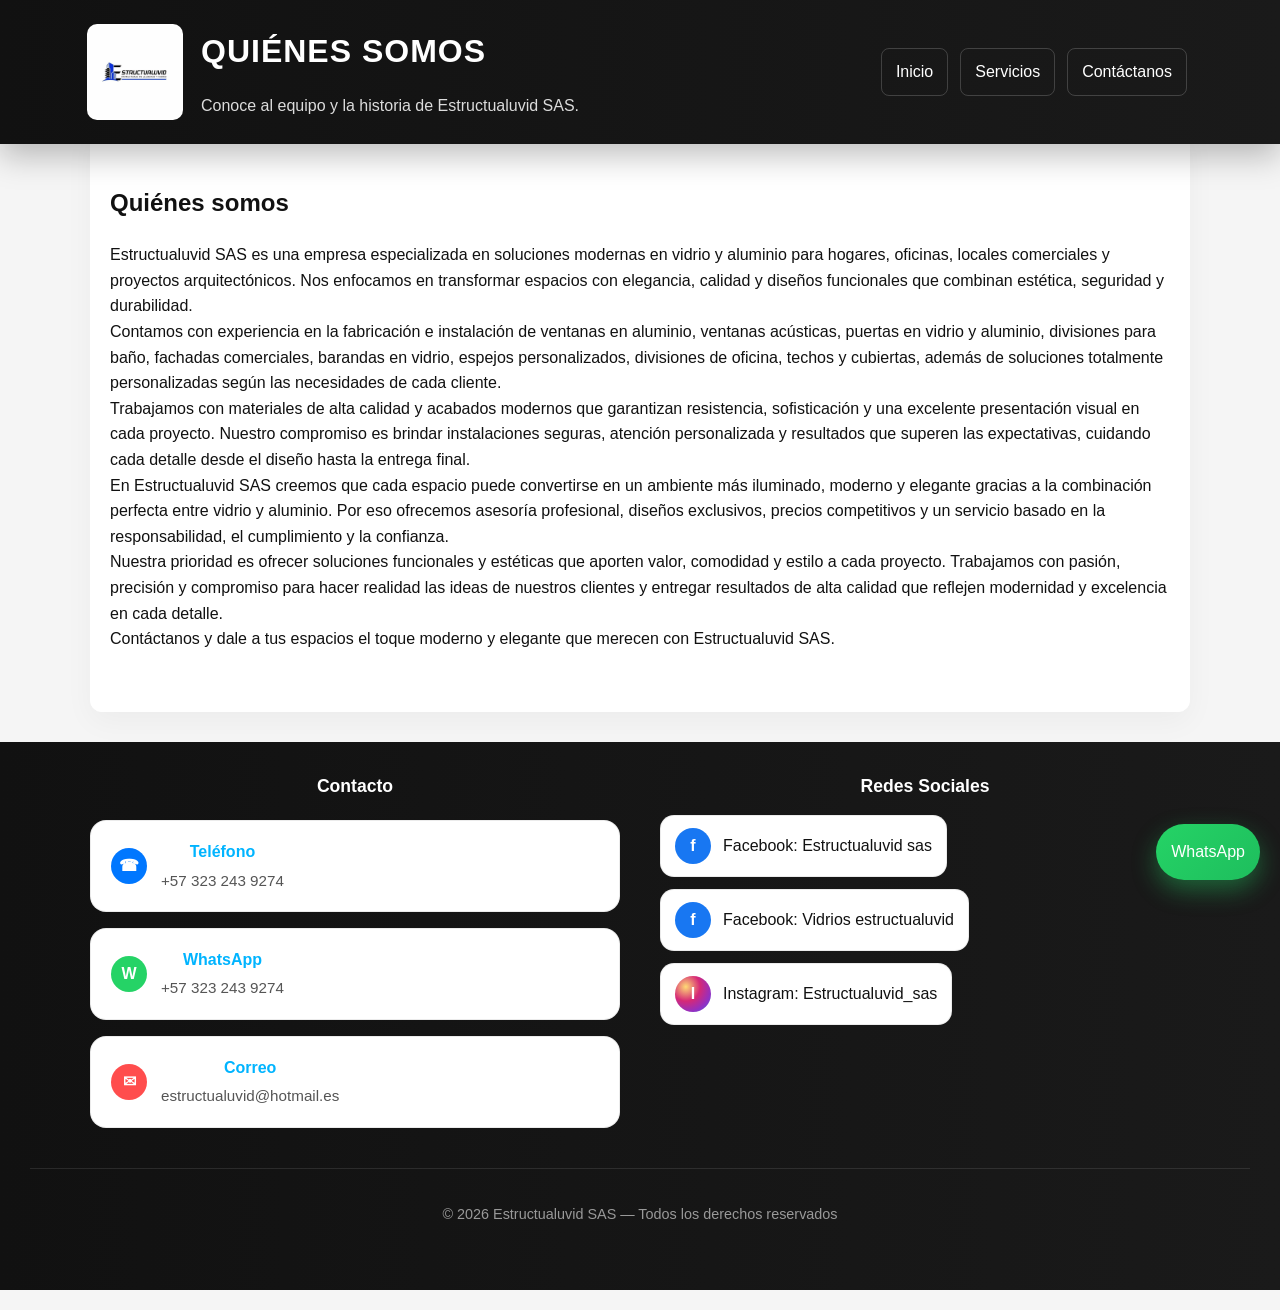
==== Pagina_De_Vidrios/acerca-de/index.html @ de7da8f6 "Add Pagina_De_Vidrios site and updates" ====
<!DOCTYPE html>
<html lang="es">

<head>
    <meta charset="UTF-8">
    <meta name="viewport" content="width=device-width, initial-scale=1.0">
    <meta http-equiv="X-UA-Compatible" content="IE=edge">
    
    <!-- SEO -->
    <title>Quiénes somos | Estructualuvid SAS</title>
    <meta name="description" content="Conoce a Estructualuvid SAS, especialistas en fachadas, ventanas y divisiones en vidrio y aluminio. Descubre nuestra historia, misión y visión.">
    <meta name="keywords" content="Estructualuvid SAS, empresa vidrio, historia, misión, visión">
    <meta name="author" content="Estructualuvid SAS">
    <meta name="robots" content="index, follow">
    <meta name="language" content="Spanish">
    <meta name="referrer" content="strict-origin-when-cross-origin">
    <meta http-equiv="X-Content-Type-Options" content="nosniff">
    <meta http-equiv="Permissions-Policy" content="camera=(), microphone=(), geolocation=(), payment=(), usb=()">
    <meta http-equiv="Content-Security-Policy" content="default-src 'self'; script-src 'self'; style-src 'self' https://fonts.googleapis.com; font-src 'self' https://fonts.gstatic.com; img-src 'self' data: https://estructualuvid.com; connect-src 'self'; frame-ancestors 'none'; base-uri 'self'; form-action 'self'; object-src 'none';">
    <link rel="canonical" href="https://estructualuvid.com/acerca-de/index.html">
    <meta name="theme-color" content="#111111">
    <meta property="og:locale" content="es_CO">
    
    <!-- Open Graph -->
    <meta property="og:type" content="website">
    <meta property="og:title" content="Quiénes somos | Estructualuvid SAS">
    <meta property="og:description" content="Conoce más sobre Estructualuvid SAS y nuestro equipo">
    <meta property="og:url" content="https://estructualuvid.com/about">
    
    <link rel="icon" type="image/webp" href="../Logos/LOGO_PRINCIPAL.webp">
    <link rel="shortcut icon" href="../Logos/LOGO_PRINCIPAL.webp">
    <link rel="preconnect" href="https://fonts.googleapis.com">
    <link rel="preconnect" href="https://fonts.gstatic.com" crossorigin>
    <link href="https://fonts.googleapis.com/css2?family=inter:wght@400;500;700&display=swap" rel="stylesheet">
    <link rel="stylesheet" href="../style.css">
</head>

<body>
    <!-- Header -->
    <header role="banner">
        <div class="header-inner">
            <div class="brand">
                <img src="../Logos/LOGO_PRINCIPAL.webp" alt="Estructualuvid SAS logo" class="site-logo">
                <div>
                    <h1>Quiénes somos</h1>
                    <p>Conoce al equipo y la historia de Estructualuvid SAS.</p>
                </div>
            </div>
            <nav class="top-nav" role="navigation" aria-label="Navegación principal">
                <a href="../index.html">Inicio</a>
                <a href="../services-index.html">Servicios</a>
                <a href="../contactos/index.html">Contáctanos</a>
            </nav>
        </div>
    </header>

    <!-- Main Content -->
    <main role="main">
        <article>
            <section>
                <h2>Quiénes somos</h2>
                <p>Estructualuvid SAS es una empresa especializada en soluciones modernas en vidrio y aluminio para hogares, oficinas, locales comerciales y proyectos arquitectónicos. Nos enfocamos en transformar espacios con elegancia, calidad y diseños funcionales que combinan estética, seguridad y durabilidad.</p>
                <p>Contamos con experiencia en la fabricación e instalación de ventanas en aluminio, ventanas acústicas, puertas en vidrio y aluminio, divisiones para baño, fachadas comerciales, barandas en vidrio, espejos personalizados, divisiones de oficina, techos y cubiertas, además de soluciones totalmente personalizadas según las necesidades de cada cliente.</p>
                <p>Trabajamos con materiales de alta calidad y acabados modernos que garantizan resistencia, sofisticación y una excelente presentación visual en cada proyecto. Nuestro compromiso es brindar instalaciones seguras, atención personalizada y resultados que superen las expectativas, cuidando cada detalle desde el diseño hasta la entrega final.</p>
                <p>En Estructualuvid SAS creemos que cada espacio puede convertirse en un ambiente más iluminado, moderno y elegante gracias a la combinación perfecta entre vidrio y aluminio. Por eso ofrecemos asesoría profesional, diseños exclusivos, precios competitivos y un servicio basado en la responsabilidad, el cumplimiento y la confianza.</p>
                <p>Nuestra prioridad es ofrecer soluciones funcionales y estéticas que aporten valor, comodidad y estilo a cada proyecto. Trabajamos con pasión, precisión y compromiso para hacer realidad las ideas de nuestros clientes y entregar resultados de alta calidad que reflejen modernidad y excelencia en cada detalle.</p>
                <p>Contáctanos y dale a tus espacios el toque moderno y elegante que merecen con Estructualuvid SAS.</p>
            </section>
        </article>
    </main>

    <!-- Footer -->
    <footer role="contentinfo">
        <div class="footer-content">
            <div class="footer-section">
                <h3>Contacto</h3>
                <div class="contact-cards">
                    <a class="contact-card contact-phone" href="tel:+573232439274">
                        <span class="contact-icon">☎</span>
                        <span class="contact-meta">
                            <span class="contact-title">Teléfono</span>
                            <span class="contact-detail">+57 323 243 9274</span>
                        </span>
                    </a>
                    <a class="contact-card contact-whatsapp" href="https://wa.me/573232439274" target="_blank" rel="noopener noreferrer">
                        <span class="contact-icon">W</span>
                        <span class="contact-meta">
                            <span class="contact-title">WhatsApp</span>
                            <span class="contact-detail">+57 323 243 9274</span>
                        </span>
                    </a>
                    <a class="contact-card contact-email" href="mailto:estructualuvid@hotmail.es">
                        <span class="contact-icon">✉</span>
                        <span class="contact-meta">
                            <span class="contact-title">Correo</span>
                            <span class="contact-detail">estructualuvid@hotmail.es</span>
                        </span>
                    </a>
                </div>
            </div>
            <div class="footer-section">
                <h3>Redes Sociales</h3>
                <div class="social-links icons">
                    <a class="social-link facebook" href="https://www.facebook.com/Estructualuvidsas" target="_blank" rel="noopener noreferrer" aria-label="Facebook">
                        <span class="icon">f</span>
                        <span>Facebook: Estructualuvid sas</span>
                    </a>
                    <a class="social-link facebook" href="https://www.facebook.com/VidriosEstructualuvid" target="_blank" rel="noopener noreferrer" aria-label="Facebook">
                        <span class="icon">f</span>
                        <span>Facebook: Vidrios estructualuvid</span>
                    </a>
                    <a class="social-link instagram" href="https://www.instagram.com/Estructualuvid_sas" target="_blank" rel="noopener noreferrer" aria-label="Instagram">
                        <span class="icon">I</span>
                        <span>Instagram: Estructualuvid_sas</span>
                    </a>
                </div>
            </div>
        </div>
        <div class="footer-bottom">
            <p>&copy; 2026 Estructualuvid SAS &mdash; Todos los derechos reservados</p>
        </div>
    </footer>

    <!-- Floating WhatsApp Button -->
    <a class="sticky" href="https://wa.me/573232439274" target="_blank" rel="noopener noreferrer" aria-label="Chat por WhatsApp">WhatsApp</a>

    <script src="../scripts/general/script.js" defer></script>
</body>

</html>
---- Pagina_De_Vidrios/style.css ----
/* ====== Base ====== */
*{box-sizing:border-box;}
html{
    scroll-padding-top:160px;
    scroll-behavior:smooth;
}

body{
    font-family:'Inter',sans-serif;
    margin: 0;
    padding: 120px 0 0; /* espacio reservado para header fijo; JS ajusta dinámicamente */
    line-height: 1.6;
    background: #f5f5f5;
    color: #111;
    overflow-x: hidden;
}
img{max-width:100%;display:block;}

/* ====== Header ====== */
header{
    position:fixed;
    top:0;
    left:0;
    width:100%;
    z-index:999;
    background:linear-gradient(90deg,#111, #1a1a1a);
    color:#fff;
    padding:24px 20px 24px 14px;
    box-shadow:0 12px 30px rgba(0,0,0,.25);
    transition:padding .3s, box-shadow .3s, background .3s;
}
header.small{
    padding:12px 20px 12px 14px;
    box-shadow:0 6px 16px rgba(0,0,0,.22);
}
.header-inner{
    max-width:1100px;
    margin:auto;
    display:flex;
    flex-wrap:wrap;
    align-items:center;
    justify-content:space-between;
    gap:20px;
}
.header-inner > div{
    min-width:auto;
}
.header-left,
.brand{
    display:flex;
    align-items:center;
    gap:18px;
    flex-shrink:0;
    min-width:0;
}
.brand{
    flex:1 1 auto;
}
.brand div{
    display:flex;
    flex-direction:column;
    gap:6px;
    min-width:0;
    overflow-wrap:break-word;
}
.site-logo{
    width:96px;
    max-width:120px;
    height:auto;
    border-radius:10px;
}
header h1{
    margin:0;
    font-size:2rem;
    letter-spacing:1px;
    text-transform:uppercase;
}
header.small h1{
    font-size:1.5rem;
}
header p{
    margin:10px 0 0;
    max-width:620px;
    font-size:1rem;
    color:#dcdcdc;
}
header.small p{
    margin-top:6px;
    font-size:.95rem;
}

/* ====== Navigation ====== */
nav.top-nav{
    display:flex;
    justify-content:flex-end;
    gap:12px;
    flex-wrap:wrap;
}
nav.top-nav a{
    color:#fff;
    text-decoration:none;
    padding:10px 14px;
    border:1px solid rgba(255,255,255,.18);
    border-radius:8px;
    transition:background .2s, transform .2s, border-color .2s;
}
nav.top-nav a:hover{
    background:rgba(255,255,255,.12);
    transform:translateY(-1px);
    border-color:rgba(255,255,255,.32);
}

/* ====== Sections ====== */
section{
    padding:60px 20px;
    max-width:1100px;
    margin:auto;
    background:rgba(255,255,255,.96);
    backdrop-filter:blur(6px);
    border-radius:12px;
    box-shadow:0 10px 30px rgba(0,0,0,.04);
    margin-bottom:30px;
    animation: fadeUp .5s ease; 
}
section h2{
    margin-top:0;
}
section p,
section ul{
    margin:0;
}
section#servicios p{
    margin-bottom:20px;
}

/* ====== Grid cards ====== */
.grid{
    display:grid;
    grid-template-columns:repeat(auto-fit,minmax(250px,1fr));
    gap:20px;
}
.card{
    padding:20px;
    border:none;
    border-radius:10px;
    background:#fafafa;
    display:flex;
    align-items:center;
    justify-content:center;
    text-align:center;
    min-height:130px;
    transition:transform .2s, box-shadow .2s;
    color:#111;
    text-decoration:none;
    cursor: pointer;
}
.card:hover{
    transform:translateY(-4px);
    box-shadow:0 15px 30px rgba(0,0,0,.12);
    background: #fff;
}
.card-link{
    color:#111;
}
.card-link:hover{
    color:#111;
}

/* ====== Service details ====== */
.service-details{
    padding-top:30px;
}
.service-item{
    display:grid;
    grid-template-columns:280px 1fr;
    gap:20px;
    align-items:center;
    margin-bottom:30px;
}
.service-image{
    min-height:200px;
    background:linear-gradient(135deg,#0077ff 0%,#00b4ff 100%);
    border-radius:12px;
    color:#fff;
    display:flex;
    align-items:center;
    justify-content:center;
    font-weight:700;
    letter-spacing:1px;
}

/* ====== Buttons ====== */
.btn{
    background: linear-gradient(135deg,#0077ff,#00b4ff);
    color: #fff;
    padding: 12px 20px;
    text-decoration: none;
    border-radius: 8px;
    display: inline-block;
    transition: transform .2s, box-shadow .2s;
}
.btn:hover{
    transform: translateY(-2px);
    box-shadow: 0 10px 20px rgba(0,119,255,.25);
}

/* ====== Overlay and utilities ====== */
.modal-overlay{
    display:none;
    position:fixed;
    top:0;
    left:0;
    width:100%;
    height:100%;
    background:rgba(0,0,0,.92);
    justify-content:center;
    align-items:center;
    z-index: 9999;
    padding: 16px;
    cursor: zoom-out;
}
.modal-image{
    max-width:90%;
    max-height:90%;
    border-radius: 16px;
    box-shadow: 0 30px 70px rgba(0,0,0,.35);
    object-fit: contain;
}
.modal-nav{
    position:absolute;
    top:50%;
    transform:translateY(-50%);
    color:#fff;
    background:rgba(0,0,0,.45);
    border:none;
    width:52px;
    height:52px;
    border-radius:50%;
    display:flex;
    align-items:center;
    justify-content:center;
    font-size:28px;
    cursor:pointer;
    transition:background .2s ease;
    z-index:10000;
}
.modal-nav:hover{
    background:rgba(0,0,0,.65);
}
.modal-nav.prev{
    left:16px;
}
.modal-nav.next{
    right:16px;
}
.modal-caption{
    position:absolute;
    bottom:24px;
    left:50%;
    transform:translateX(-50%);
    color:#fff;
    font-size:1rem;
    max-width:90%;
    text-align:center;
    line-height:1.4;
}
.modal-overlay button:focus{
    outline:none;
    box-shadow:0 0 0 3px rgba(255,255,255,.5);
}

/* ====== Hero Section ====== */
.hero-section{
    display: grid;
    grid-template-columns: 1fr;
    gap: 40px;
    align-items: flex-start;
    padding: 80px 20px !important;
}
.hero-welcome .hero-copy{
    max-width: 1100px;
    margin: 0 auto;
}
.hero-welcome h1{
    font-size: 3rem;
    margin: 0 0 24px;
    line-height: 1.05;
    color: #111;
}
.hero-welcome p{
    font-size: 1rem;
    margin-bottom: 18px;
    color: #444;
    line-height: 1.8;
}
.gallery-grid{
    display: grid;
    grid-template-columns: repeat(auto-fit, minmax(220px, 1fr));
    gap: 20px;
    margin-top: 30px;
}
.gallery-card{
    border-radius: 16px;
    overflow: hidden;
    background: #fff;
    box-shadow: 0 14px 30px rgba(0,0,0,.08);
    transition: transform .2s, box-shadow .2s;
}
.gallery-card:hover{
    transform: translateY(-4px);
    box-shadow: 0 18px 40px rgba(0,0,0,.12);
}
.gallery-card img{
    width: 100%;
    height: 220px;
    object-fit: cover;
    display: block;
}
.gallery-image{
    width: 100%;
    height: 180px;
}
.gallery-card p{
    margin: 16px;
    color: #111;
    font-weight: 600;
    line-height: 1.4;
}
.hero-content h2{
    font-size: 2.5rem;
    margin: 0 0 20px;
    line-height: 1.2;
    color: #111;
}
.hero-content p{
    font-size: 1.1rem;
    margin-bottom: 30px;
    color: #555;
}
.btn-hero{
    background: linear-gradient(135deg,#0077ff,#00b4ff) !important;
    color: #fff !important;
    padding: 16px 32px !important;
    font-size: 1rem;
    font-weight: 600;
    display: inline-block;
}
.btn-hero:hover{
    transform: translateY(-3px);
    box-shadow: 0 15px 30px rgba(0,119,255,.3) !important;
}

/* ====== Stats Grid ====== */
.stats-grid{
    display: grid;
    grid-template-columns: repeat(auto-fit, minmax(150px, 1fr));
    gap: 20px;
    margin-top: 40px;
}
.stat-card{
    background: linear-gradient(135deg, #f5f5f5, #fff);
    padding: 30px;
    border-radius: 10px;
    text-align: center;
    border: 1px solid #e0e0e0;
    transition: transform .2s, box-shadow .2s;
}
.stat-card:hover{
    transform: translateY(-4px);
    box-shadow: 0 10px 25px rgba(0,0,0,.08);
}
.stat-card h3{
    font-size: 2rem;
    color: #0077ff;
    margin: 0 0 10px;
}
.stat-card p{
    margin: 0;
    color: #666;
    font-size: 0.95rem;
}

/* ====== Testimonials ====== */
.testimonials-grid{
    display: grid;
    grid-template-columns: repeat(auto-fit, minmax(280px, 1fr));
    gap: 25px;
    margin-top: 30px;
}
.testimonial-card{
    background: #f9f9f9;
    padding: 25px;
    border-left: 4px solid #0077ff;
    border-radius: 8px;
    transition: transform .2s, box-shadow .2s;
}
.testimonial-card:hover{
    transform: translateY(-4px);
    box-shadow: 0 10px 25px rgba(0,0,0,.08);
}
.testimonial-text{
    font-style: italic;
    margin: 0 0 15px;
    color: #333;
    line-height: 1.6;
}
.testimonial-author{
    margin: 0;
    font-weight: 600;
    color: #0077ff;
    font-size: 0.95rem;
}

/* ====== FAQ ====== */
.faq-container{
    display: grid;
    grid-template-columns: repeat(auto-fit, minmax(300px, 1fr));
    gap: 25px;
    margin-top: 30px;
}
.faq-item{
    background: #f5f5f5;
    padding: 20px;
    border-radius: 8px;
    border-left: 3px solid #0077ff;
}
.faq-item h3{
    margin: 0 0 10px;
    font-size: 1.05rem;
    color: #111;
}
.faq-item p{
    margin: 0;
    color: #666;
    font-size: 0.95rem;
    line-height: 1.5;
}

/* ====== Enhanced Footer ====== */
footer{
    background: linear-gradient(90deg,#111,#1a1a1a);
    color: #fff;
    padding: 50px 20px 0;
}
.footer-content{
    max-width: 1100px;
    margin: 0 auto 40px;
    display: grid;
    grid-template-columns: repeat(auto-fit, minmax(250px, 1fr));
    gap: 40px;
}
.footer-section h3{
    margin: 0 0 15px;
    font-size: 1.1rem;
    color: #fff;
}
.footer-section p{
    margin: 0 0 15px;
    color: #dcdcdc;
    font-size: 0.95rem;
    line-height: 1.6;
}
.footer-section ul{
    list-style: none;
    padding: 0;
    margin: 0;
}
.footer-section ul li{
    margin: 10px 0;
    color: #dcdcdc;
    font-size: 0.95rem;
}
.footer-section a{
    color: #00b4ff;
    text-decoration: none;
    transition: color .2s;
}
.footer-section a:hover{
    color: #0077ff;
    text-decoration: underline;
}
.social-links{
    display: flex;
    flex-wrap: wrap;
    gap: 12px;
    margin-top: 15px;
}
.social-links a{
    display: inline-flex;
    align-items: center;
    justify-content: center;
    min-width: auto;
    width: auto;
    padding: 10px 14px;
    background: rgba(0,177,255,.15);
    border-radius: 10px;
    color: #00b4ff;
    text-decoration: none;
    font-weight: 500;
    transition: all .2s;
}
.social-links a:hover{
    background: #00b4ff;
    color: #111;
    transform: translateY(-2px);
}
.contact-cards{
    display:grid;
    gap:16px;
    margin-top:20px;
}
.contact-card{
    display:flex;
    align-items:center;
    gap:14px;
    padding:18px 20px;
    border-radius:16px;
    background:#fff;
    color:#111;
    text-decoration:none;
    border:1px solid rgba(0,0,0,.08);
    transition:transform .2s, box-shadow .2s, border-color .2s;
}
.contact-card:hover{
    transform:translateY(-2px);
    box-shadow:0 12px 24px rgba(0,0,0,.08);
    border-color:rgba(0,0,0,.14);
}
.contact-icon,
.social-links.icons .icon{
    width:36px;
    height:36px;
    min-width:36px;
    border-radius:50%;
    display:flex;
    align-items:center;
    justify-content:center;
    color:#fff;
    font-weight:700;
    font-size:1rem;
}
.contact-meta{
    display:flex;
    flex-direction:column;
    gap:4px;
}
.contact-title{
    font-weight:700;
}
.contact-detail{
    color:#555;
    font-size:.95rem;
}
.contact-phone .contact-icon{
    background:#0077ff;
}
.contact-whatsapp .contact-icon{
    background:#25d366;
}
.contact-email .contact-icon{
    background:#ff4d4d;
}
.contact-address .contact-icon{
    background:#6f42c1;
}
.social-links.icons{
    display:flex;
    flex-wrap:wrap;
    gap:12px;
    margin-top:15px;
}
.social-links.icons a{
    display:flex;
    align-items:center;
    gap:12px;
    padding:12px 14px;
    background: #fff;
    color:#111;
    border-radius:14px;
    border:1px solid rgba(0,0,0,.08);
    text-decoration:none;
    min-width:240px;
    transition:transform .2s, box-shadow .2s, border-color .2s, background .2s;
}
.social-links.icons a:hover{
    background:#f0f8ff;
    border-color:rgba(0,119,255,.25);
    transform:translateY(-2px);
}
.social-link.facebook .icon{
    background:#1877f2;
}
.social-link.instagram .icon{
    background: radial-gradient(circle at 30% 30%, #feda75 0%, #d62976 40%, #962fbf 70%, #405de6 100%);
}
.social-link.whatsapp .icon{
    background:#25d366;
}
.social-link.email .icon{
    background:#ff4d4d;
}
.social-link.website .icon{
    background:#111;
}
.footer-bottom{
    border-top: 1px solid rgba(255,255,255,.1);
    padding: 20px;
    text-align: center;
    color: #999;
    font-size: 0.9rem;
}
.footer-bottom a{
    color: #00b4ff;
    text-decoration: none;
}
.footer-bottom a:hover{
    text-decoration: underline;
}

footer{
    background:linear-gradient(90deg,#111,#1a1a1a);
    color:#fff;
    text-align:center;
    padding:30px;
}
.sticky{
    position:fixed;
    bottom:20px;
    right:20px;
    background:linear-gradient(135deg,#25D366,#1ebe5d);
    color:#fff;
    padding:15px;
    border-radius:50px;
    box-shadow: 0 10px 25px rgba(37,211,102,.4);
    transition: 0.25s ease;
    text-decoration: none;
}
.sticky:hover{
    box-shadow: 0 15px 30px rgba(37,211,102,.6);
    transform: translateY(-3px);
}

/* ====== Carousel ====== */
.carousel-container{
    display: flex;
    align-items: center;
    gap: 24px;
    margin: 30px 0;
    justify-content: center;
    position: relative;
}
.carousel-wrapper{
    flex: 1;
    max-width: 900px;
    width: 100%;
    overflow: hidden;
}
.carousel{
    display: flex;
    transition: transform 0.5s ease-in-out;
}
.carousel-item{
    min-width: 100%;
    flex-shrink: 0;
    text-align: center;
    display: flex;
    justify-content: center;
    align-items: center;
}
.carousel-item img{
    width: 100%;
    height: auto;
    max-height: 70vh;
    aspect-ratio: 16 / 10;
    object-fit: contain;
    border-radius: 12px;
    margin-bottom: 15px;
    box-shadow: 0 10px 30px rgba(0,0,0,.15);
    cursor: zoom-in;
    transition: transform .35s ease, box-shadow .35s ease;
}
.carousel-item img:hover{
    transform: scale(1.01);
}
.carousel-btn{
    background: linear-gradient(135deg,#0077ff,#00b4ff);
    color: #fff;
    border: none;
    width: 50px;
    height: 50px;
    border-radius: 50%;
    font-size: 1.5rem;
    cursor: pointer;
    transition: transform .2s, box-shadow .2s;
    flex-shrink: 0;
    position: absolute;
    top: 50%;
    transform: translateY(-50%);
    z-index: 2;
}
.carousel-btn.prev{
    left: 8px;
}
.carousel-btn.next{
    right: 8px;
}
.carousel-btn:hover{
    transform: translateY(-50%) scale(1.1);
    box-shadow: 0 10px 25px rgba(0,119,255,.3);
}
.carousel-btn:active{
    transform: translateY(-50%) scale(0.95);
}
.image-placeholder{
    width: 100%;
    max-height: 70vh;
    aspect-ratio: 16 / 10;
    border-radius: 12px;
    margin-bottom: 15px;
    box-shadow: 0 10px 30px rgba(0,0,0,.15);
}
.image-caption{
    font-size: 1rem;
    color: #666;
    font-weight: 500;
    margin: 0;
}

/* ====== Service Details Grid ====== */
.service-details{
    display: grid;
    grid-template-columns: repeat(auto-fit, minmax(250px, 1fr));
    gap: 25px;
    margin: 40px 0;
}
.detail-item{
    background: #f5f5f5;
    padding: 25px;
    border-radius: 10px;
    border-left: 4px solid #0077ff;
}
.detail-item h3{
    margin: 0 0 15px;
    color: #111;
    font-size: 1.1rem;
}
.detail-item ul{
    list-style: none;
    padding: 0;
    margin: 0;
}
.detail-item li{
    padding: 8px 0;
    color: #666;
    font-size: 0.95rem;
    border-bottom: 1px solid rgba(0,0,0,.05);
}
.detail-item li:last-child{
    border-bottom: none;
}
.detail-item li:before{
    content: "✓ ";
    color: #0077ff;
    font-weight: bold;
    margin-right: 8px;
}

/* ====== Responsive ====== */
@media (max-width:800px){
    .service-item{
        grid-template-columns:1fr;
    }
    .header-inner{
        flex-direction:column;
        text-align:center;
    }
    nav.top-nav{
        justify-content:center;
    }
    body{
        padding-top:200px;
    }
    .hero-section{
        grid-template-columns: 1fr;
        gap: 24px;
        padding: 45px 18px !important;
    }
    .hero-welcome h1{
        font-size: 2.4rem;
    }
    .hero-welcome p{
        font-size: 1rem;
        line-height: 1.7;
    }
    .footer-content{
        gap: 28px;
    }
    .stats-grid{
        grid-template-columns: 1fr;
    }
    .carousel-container{
        flex-wrap: wrap;
        gap: 16px;
        justify-content:center;
    }
    .carousel-wrapper{
        max-width: 100%;
        order: 2;
    }
    .carousel-btn.prev{
        order: 1;
    }
    .carousel-btn.next{
        order: 3;
    }
    .image-placeholder{
        height: 280px;
    }
    .site-logo{
        width:80px;
    }
    .carousel-btn{
        width: 44px;
        height: 44px;
        font-size: 1.2rem;
    }
    .service-details{
        grid-template-columns: 1fr;
    }
}

@media (max-width:600px) {
    body{
        padding-top:150px;
    }
    header{
        padding: 16px 14px;
    }
    .header-inner{
        flex-direction: column;
        align-items: stretch;
        gap: 14px;
    }
    .brand{
        flex-wrap: wrap;
        align-items: center;
        justify-content: flex-start;
        gap: 12px;
    }
    .brand div{
        width: 100%;
    }
    .site-logo{
        width: 82px;
        margin-bottom: 4px;
    }
    header h1{
        font-size: 1.55rem;
    }
    header p{
        max-width: 100%;
        font-size: .95rem;
    }
    nav.top-nav{
        width: 100%;
        display: grid;
        grid-template-columns: repeat(auto-fit, minmax(100px, 1fr));
        gap: 10px;
    }
    nav.top-nav a{
        padding: 10px 10px;
        font-size: .95rem;
        text-align: center;
        white-space: normal;
    }
    .hero-section{
        padding: 30px 14px !important;
        gap: 20px;
    }
    .hero-welcome h1{
        font-size: 2rem;
    }
    .hero-welcome p{
        font-size: .98rem;
    }
    .carousel-container{
        flex-direction: column;
        align-items: center;
        gap: 14px;
    }
    .carousel-wrapper{
        width: 100%;
    }
    .carousel-item img{
        height: auto;
        max-height: 55vh;
        aspect-ratio: 4 / 3;
    }
    .carousel-btn{
        width: 42px;
        height: 42px;
        font-size: 1.1rem;
    }
    .contact-cards{
        grid-template-columns: 1fr;
    }
    .social-links.icons{
        justify-content: center;
    }
    .social-links.icons a{
        width: 100%;
        justify-content: center;
        padding: 10px 12px;
    }
    .footer-content{
        grid-template-columns: 1fr;
    }
    .footer-bottom p{
        font-size: .92rem;
        line-height: 1.6;
    }
}

@media (max-width:480px) {
    body{
        padding-top:145px;
    }
    header{
        padding: 14px 12px;
    }
    .site-logo{
        width: 72px;
    }
    header h1{
        font-size: 1.45rem;
    }
    nav.top-nav{
        grid-template-columns: repeat(auto-fit, minmax(90px, 1fr));
    }
    nav.top-nav a{
        padding: 10px 8px;
        font-size: .92rem;
    }
    .hero-section{
        padding: 26px 12px !important;
        gap: 18px;
    }
    .hero-welcome h1{
        font-size: 1.9rem;
    }
    .carousel-item img{
        height: 360px;
    }
}

@keyframes fadeUp {
    from{
        opacity:0;
        transform:translateY(20px);
    }
    to{
        opacity:1;
        transform:translateY(0);
    }
}

a:focus
button:focus{
    outline: 2px solid #0077ff;
    outline-offset: 3px;
}
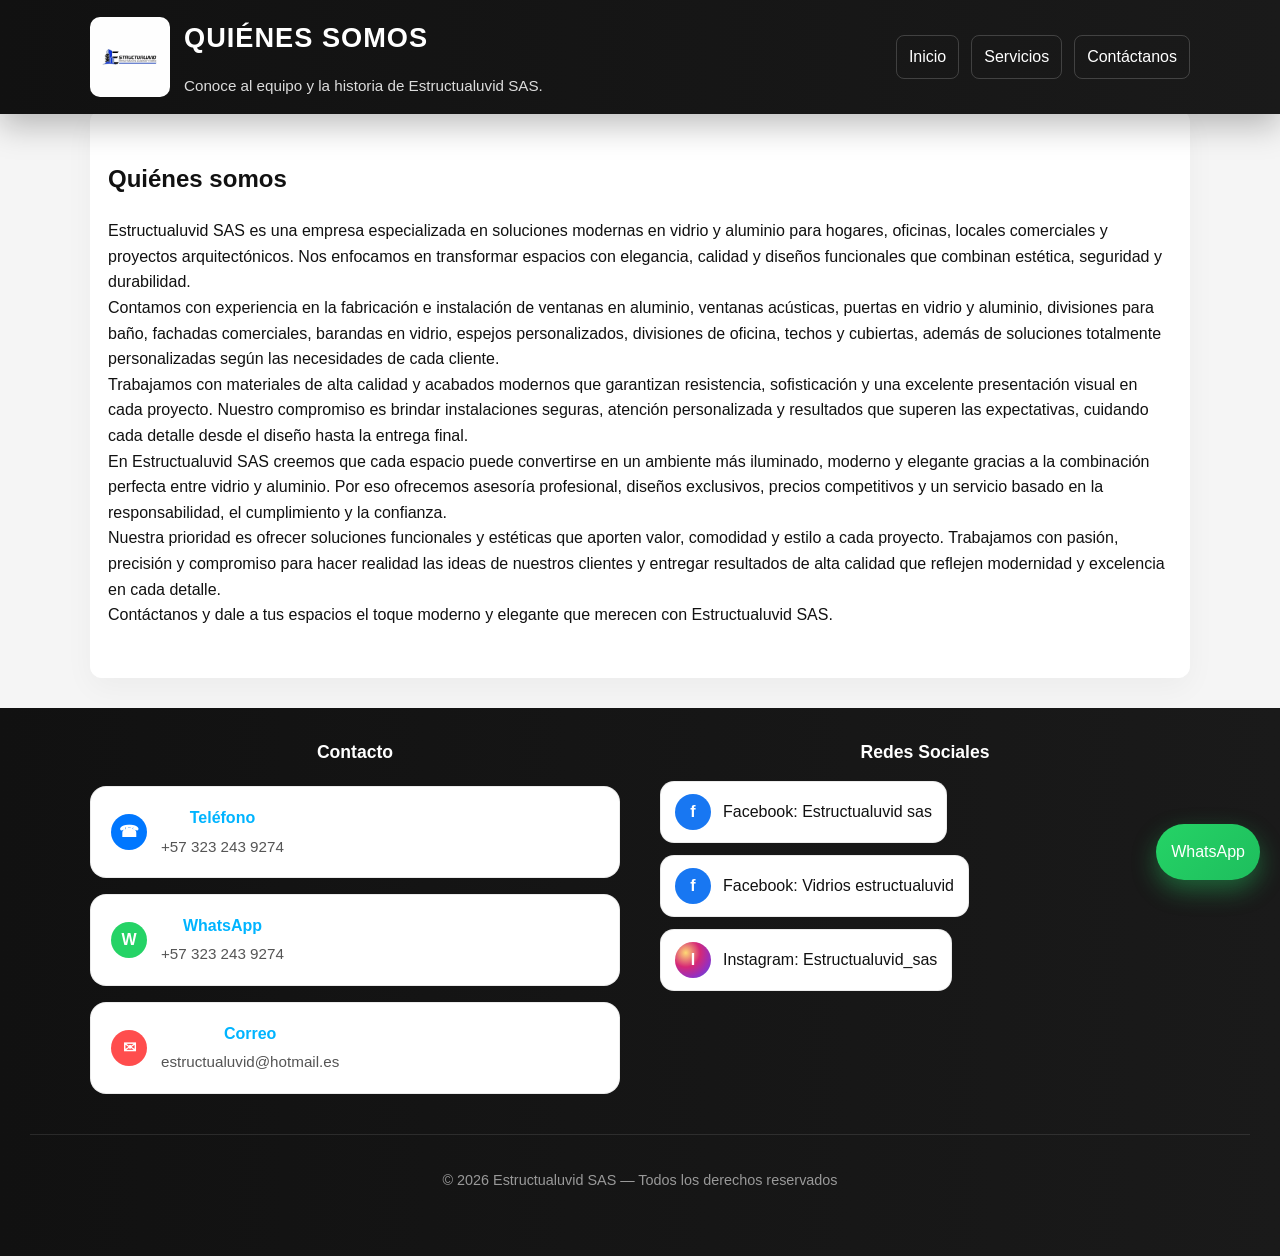
==== commit 6f03d147: "Save mobile header and image loading optimizations" ====
--- a/Pagina_De_Vidrios/acerca-de/index.html
+++ b/Pagina_De_Vidrios/acerca-de/index.html
@@ -40,7 +40,7 @@
     <header role="banner">
         <div class="header-inner">
             <div class="brand">
-                <img src="../Logos/LOGO_PRINCIPAL.webp" alt="Estructualuvid SAS logo" class="site-logo">
+                <img src="../Logos/LOGO_PRINCIPAL.webp" alt="Estructualuvid SAS logo" class="site-logo" loading="lazy" decoding="async">
                 <div>
                     <h1>Quiénes somos</h1>
                     <p>Conoce al equipo y la historia de Estructualuvid SAS.</p>
--- a/Pagina_De_Vidrios/style.css
+++ b/Pagina_De_Vidrios/style.css
@@ -1,7 +1,7 @@
 /* ====== Base ====== */
 *{box-sizing:border-box;}
 html{
-    scroll-padding-top:160px;
+    scroll-padding-top:110px;
     scroll-behavior:smooth;
 }
 
@@ -25,13 +25,22 @@
     z-index:999;
     background:linear-gradient(90deg,#111, #1a1a1a);
     color:#fff;
-    padding:24px 20px 24px 14px;
+    padding:16px 16px;
     box-shadow:0 12px 30px rgba(0,0,0,.25);
     transition:padding .3s, box-shadow .3s, background .3s;
 }
 header.small{
-    padding:12px 20px 12px 14px;
+    padding:8px 16px;
     box-shadow:0 6px 16px rgba(0,0,0,.22);
+}
+header.small .site-logo{
+    width:70px;
+}
+header.small h1{
+    font-size:1.2rem;
+}
+header.small p{
+    display:none;
 }
 .header-inner{
     max-width:1100px;
@@ -40,7 +49,7 @@
     flex-wrap:wrap;
     align-items:center;
     justify-content:space-between;
-    gap:20px;
+    gap:16px;
 }
 .header-inner > div{
     min-width:auto;
@@ -49,7 +58,7 @@
 .brand{
     display:flex;
     align-items:center;
-    gap:18px;
+    gap:14px;
     flex-shrink:0;
     min-width:0;
 }
@@ -64,29 +73,29 @@
     overflow-wrap:break-word;
 }
 .site-logo{
-    width:96px;
-    max-width:120px;
+    width:80px;
+    max-width:110px;
     height:auto;
     border-radius:10px;
 }
 header h1{
     margin:0;
-    font-size:2rem;
+    font-size:1.7rem;
     letter-spacing:1px;
     text-transform:uppercase;
 }
 header.small h1{
-    font-size:1.5rem;
+    font-size:1.25rem;
 }
 header p{
-    margin:10px 0 0;
+    margin:8px 0 0;
     max-width:620px;
-    font-size:1rem;
+    font-size:.95rem;
     color:#dcdcdc;
 }
 header.small p{
-    margin-top:6px;
-    font-size:.95rem;
+    margin-top:4px;
+    font-size:.9rem;
 }
 
 /* ====== Navigation ====== */
@@ -99,7 +108,7 @@
 nav.top-nav a{
     color:#fff;
     text-decoration:none;
-    padding:10px 14px;
+    padding:8px 12px;
     border:1px solid rgba(255,255,255,.18);
     border-radius:8px;
     transition:background .2s, transform .2s, border-color .2s;
@@ -112,7 +121,7 @@
 
 /* ====== Sections ====== */
 section{
-    padding:60px 20px;
+    padding:50px 18px;
     max-width:1100px;
     margin:auto;
     background:rgba(255,255,255,.96);
@@ -770,6 +779,9 @@
     .service-item{
         grid-template-columns:1fr;
     }
+    header{
+        padding:14px 14px;
+    }
     .header-inner{
         flex-direction:column;
         text-align:center;
@@ -778,7 +790,7 @@
         justify-content:center;
     }
     body{
-        padding-top:200px;
+        padding-top:160px;
     }
     .hero-section{
         grid-template-columns: 1fr;
@@ -831,15 +843,15 @@
 
 @media (max-width:600px) {
     body{
-        padding-top:150px;
+        padding-top:110px;
     }
     header{
-        padding: 16px 14px;
+        padding: 12px 12px;
     }
     .header-inner{
         flex-direction: column;
         align-items: stretch;
-        gap: 14px;
+        gap: 12px;
     }
     .brand{
         flex-wrap: wrap;
@@ -923,6 +935,44 @@
 
 @media (max-width:480px) {
     body{
+        padding-top:100px;
+    }
+    header{
+        padding: 10px 10px;
+    }
+    .site-logo{
+        width: 68px;
+    }
+    header h1{
+        font-size: 1.35rem;
+    }
+    nav.top-nav{
+        gap: 8px;
+    }
+    nav.top-nav a{
+        padding: 8px 10px;
+        font-size: .88rem;
+    }
+    section{
+        padding: 26px 12px;
+        border-radius: 10px;
+    }
+    .carousel-btn{
+        width: 38px;
+        height: 38px;
+        font-size: 1rem;
+    }
+    .carousel-item img{
+        max-height: 45vh;
+    }
+    .service-details{
+        gap: 16px;
+        margin: 22px 0;
+    }
+}
+
+@media (max-width:480px) {
+    body{
         padding-top:145px;
     }
     header{
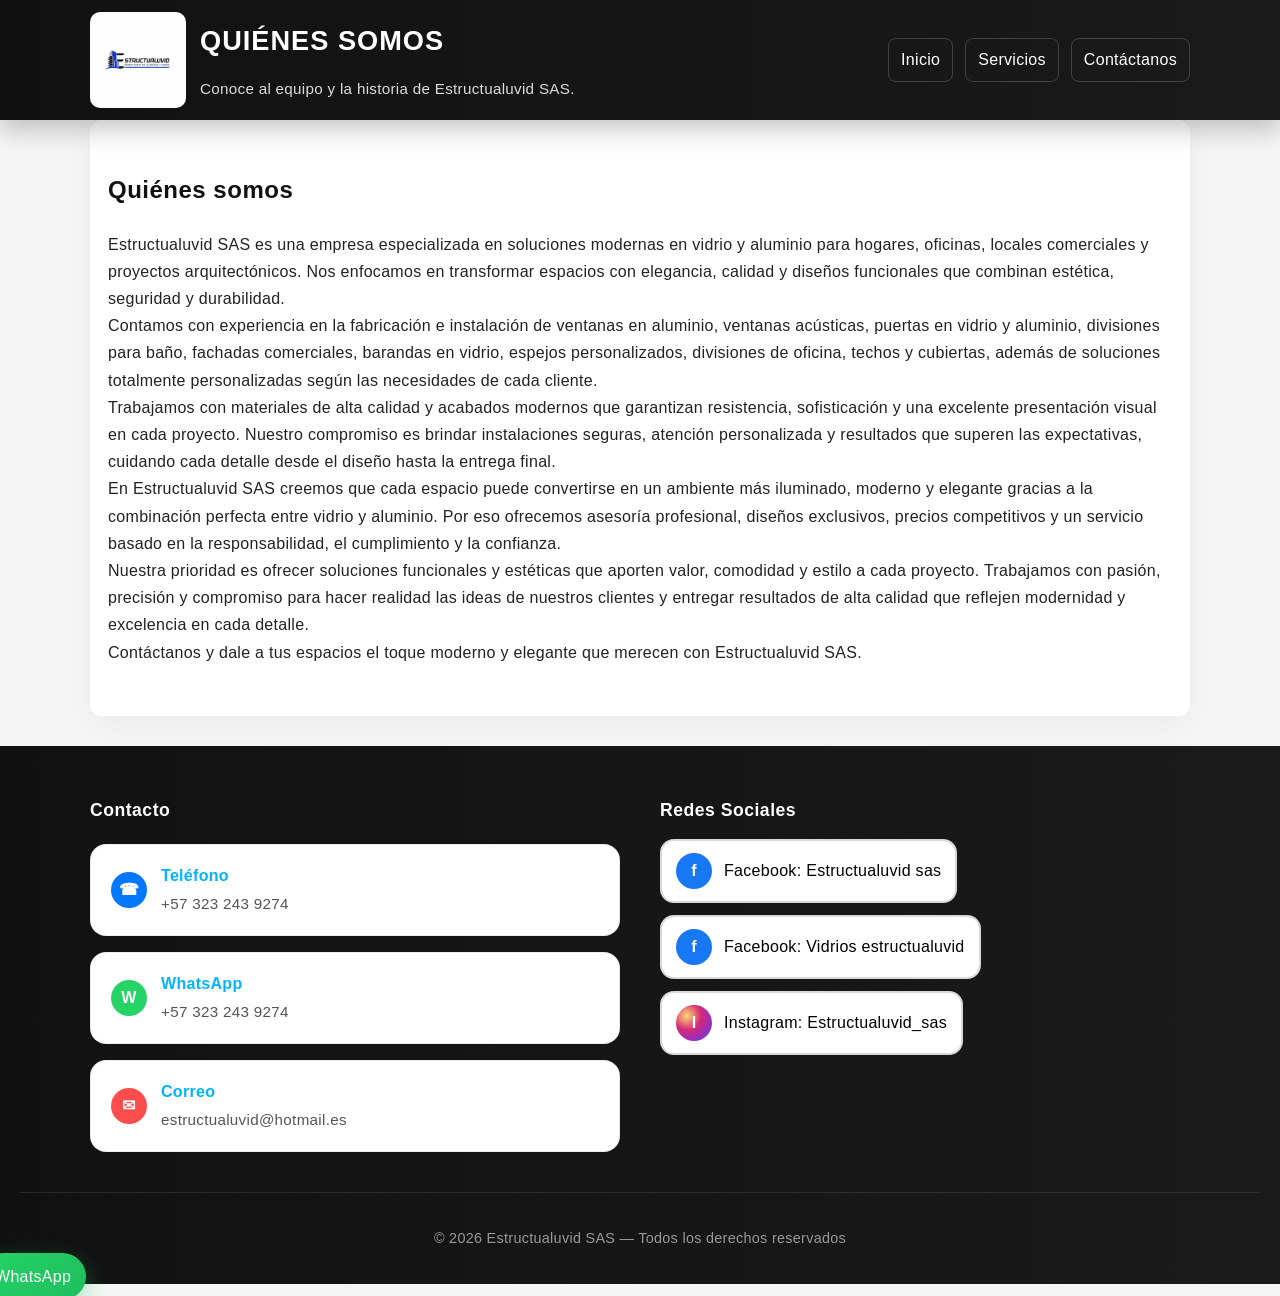
==== commit ce515c8d: "Mejoras de estilo y sección de ventanas acústicas: texto blanco en inicio, testimonios y FAQ; actual" ====
--- a/Pagina_De_Vidrios/acerca-de/index.html
+++ b/Pagina_De_Vidrios/acerca-de/index.html
@@ -32,7 +32,7 @@
     <link rel="preconnect" href="https://fonts.googleapis.com">
     <link rel="preconnect" href="https://fonts.gstatic.com" crossorigin>
     <link href="https://fonts.googleapis.com/css2?family=inter:wght@400;500;700&display=swap" rel="stylesheet">
-    <link rel="stylesheet" href="../style.css">
+    <link rel="stylesheet" href="../styles/style.css">
 </head>
 
 <body>
--- a/Pagina_De_Vidrios/styles/style.css
+++ b/Pagina_De_Vidrios/styles/style.css
@@ -0,0 +1,35 @@
+/* ====== Estructualuvid - Main Stylesheet ====== */
+/* This file imports all modularized CSS files for better maintainability */
+
+/* 1. Base & Reset */
+@import url('base.css');
+
+/* 2. Header & Navigation */
+@import url('header.css');
+
+/* 3. Components (Cards, Buttons, Modals) */
+@import url('components.css');
+
+/* 4. Carousel & Service Details */
+@import url('carousel.css');
+
+/* 5. Sections (Hero, Stats, Testimonials, FAQ) */
+@import url('sections.css');
+
+/* 6. Footer */
+@import url('footer.css');
+
+/* 7. Accessibility (a11y) */
+@import url('accessibility.css');
+
+/* 8. Forms */
+@import url('forms.css');
+
+/* 9. Animations */
+@import url('animations.css');
+
+/* 10. Gallery */
+@import url('gallery.css');
+
+/* 11. Responsive Design */
+@import url('responsive.css');
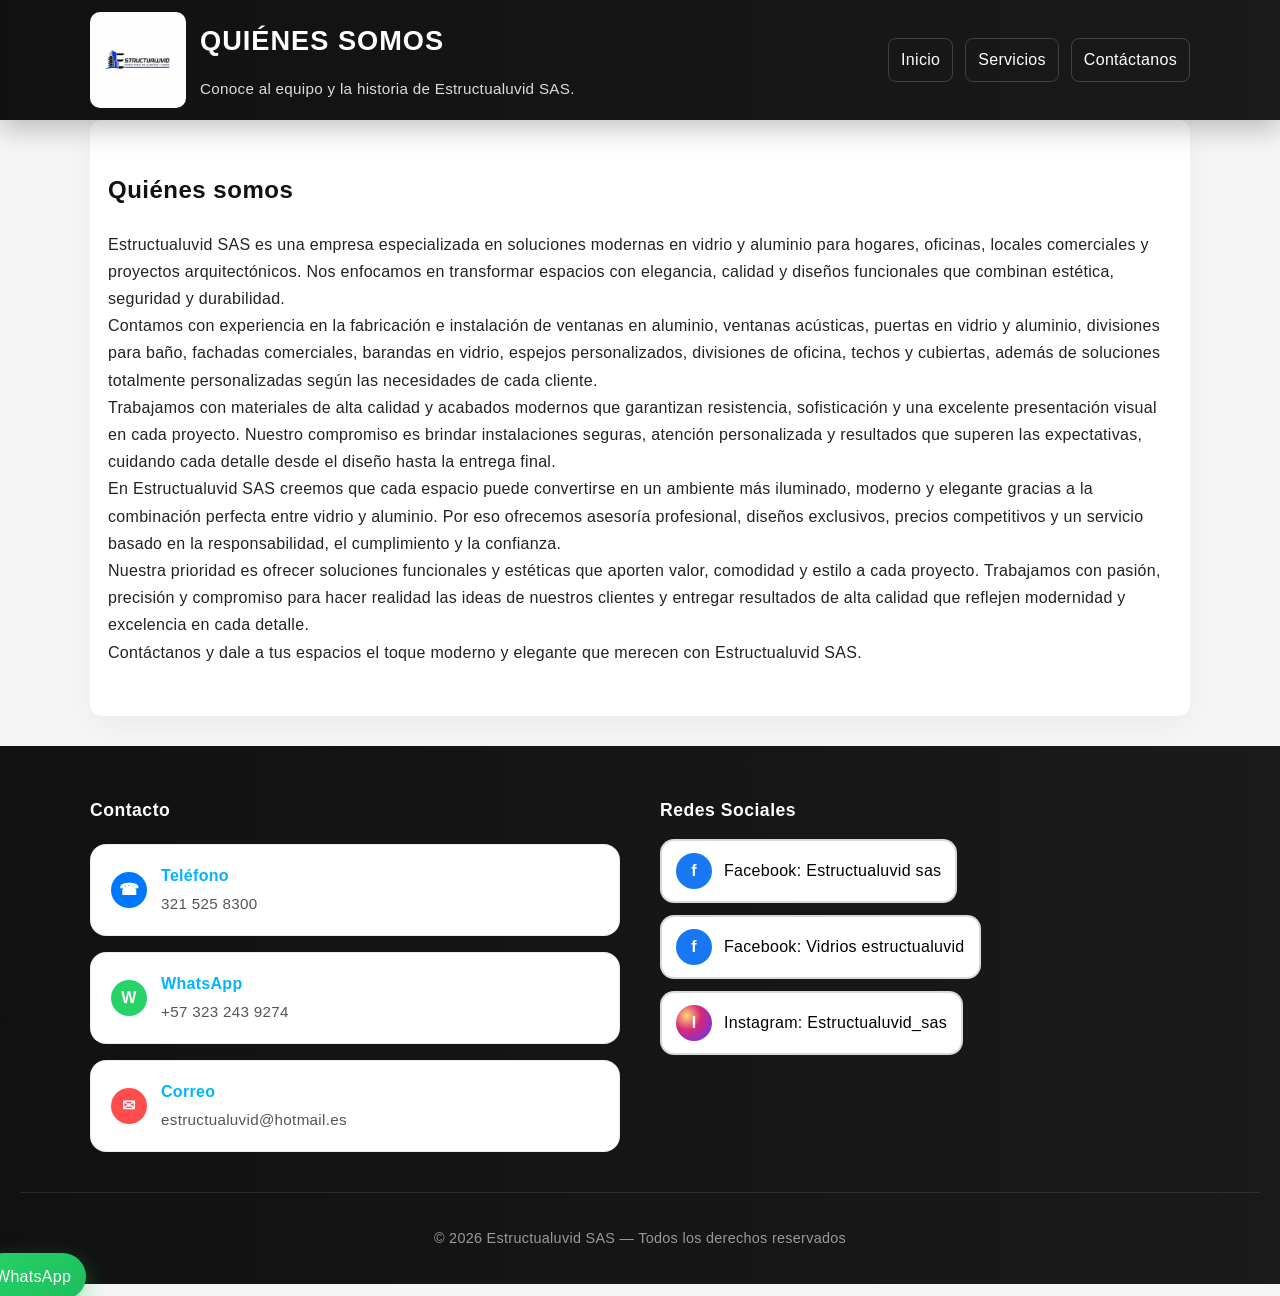
==== commit 4967767e: "Update Teléfono contact number to 321 525 8300 across site footers" ====
--- a/Pagina_De_Vidrios/acerca-de/index.html
+++ b/Pagina_De_Vidrios/acerca-de/index.html
@@ -75,11 +75,11 @@
             <div class="footer-section">
                 <h3>Contacto</h3>
                 <div class="contact-cards">
-                    <a class="contact-card contact-phone" href="tel:+573232439274">
+                    <a class="contact-card contact-phone" href="tel:+573215258300">
                         <span class="contact-icon">☎</span>
                         <span class="contact-meta">
                             <span class="contact-title">Teléfono</span>
-                            <span class="contact-detail">+57 323 243 9274</span>
+                            <span class="contact-detail">321 525 8300</span>
                         </span>
                     </a>
                     <a class="contact-card contact-whatsapp" href="https://wa.me/573232439274" target="_blank" rel="noopener noreferrer">
